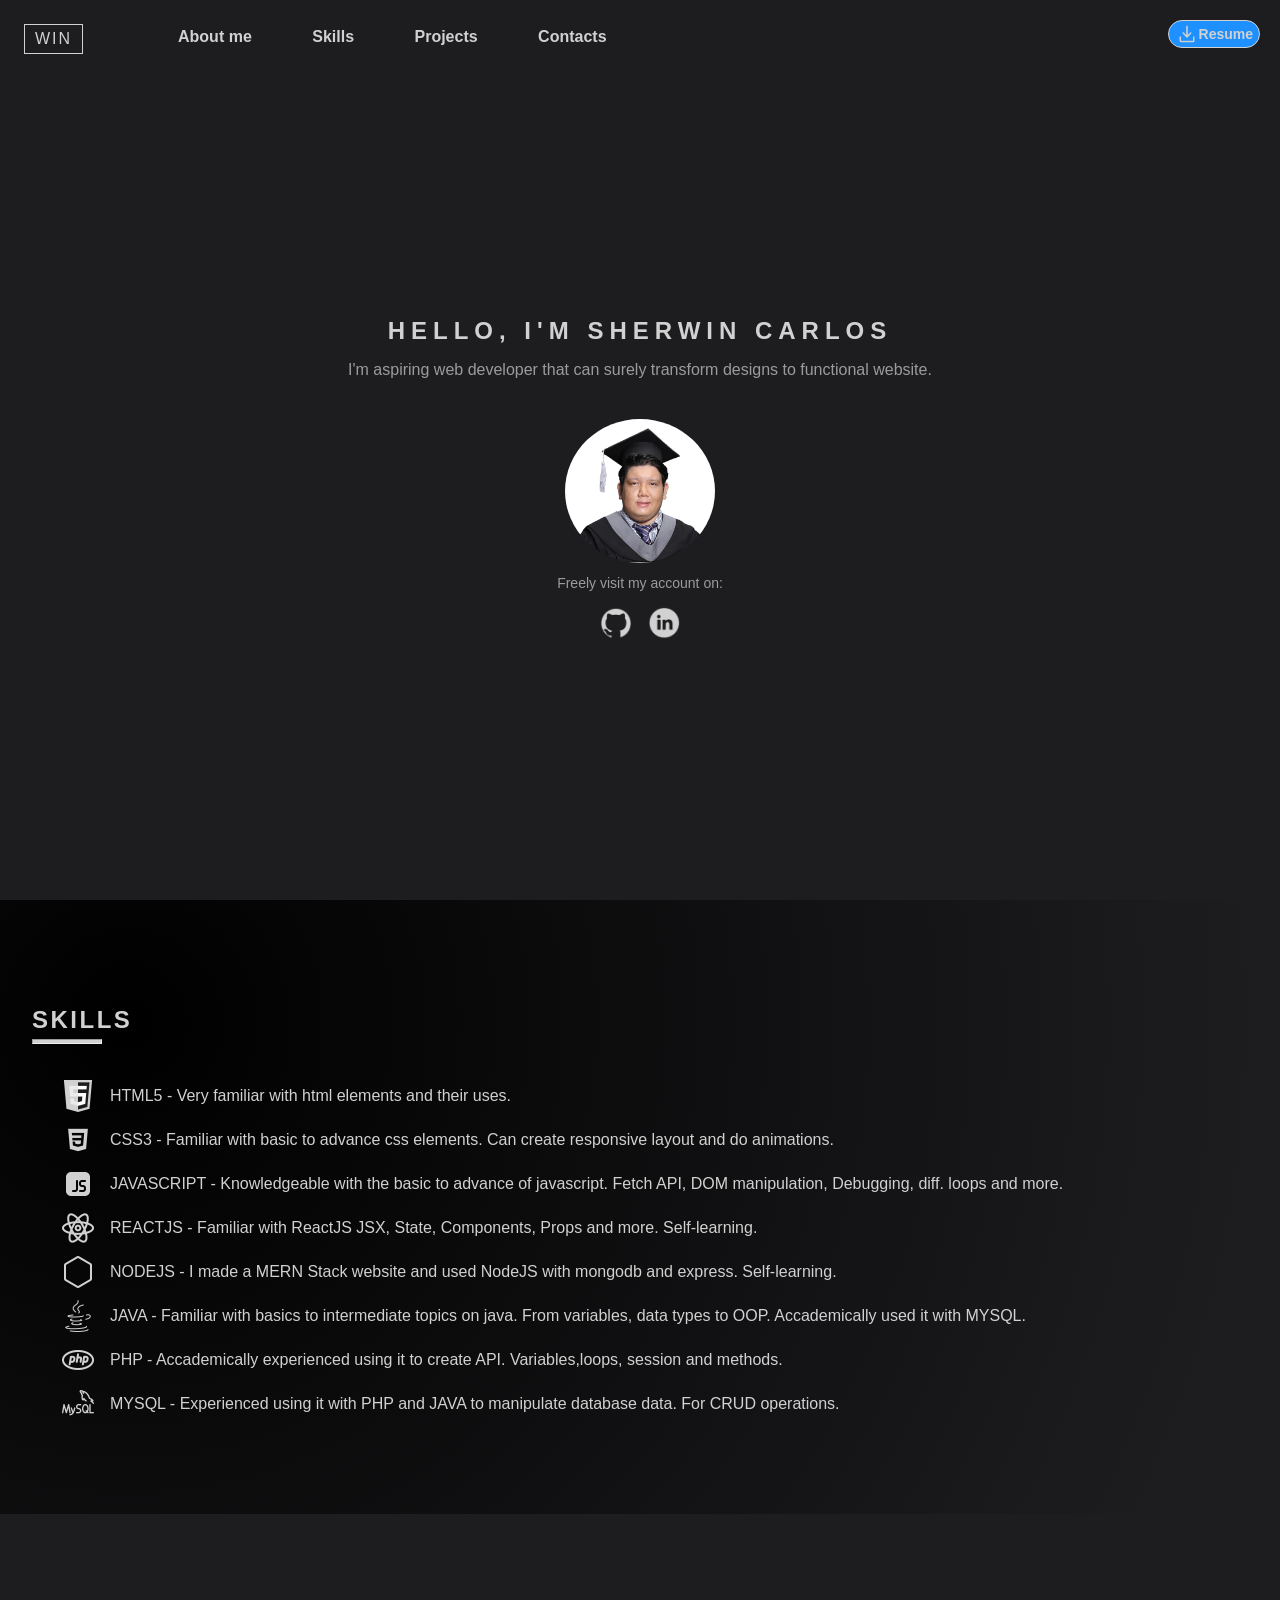
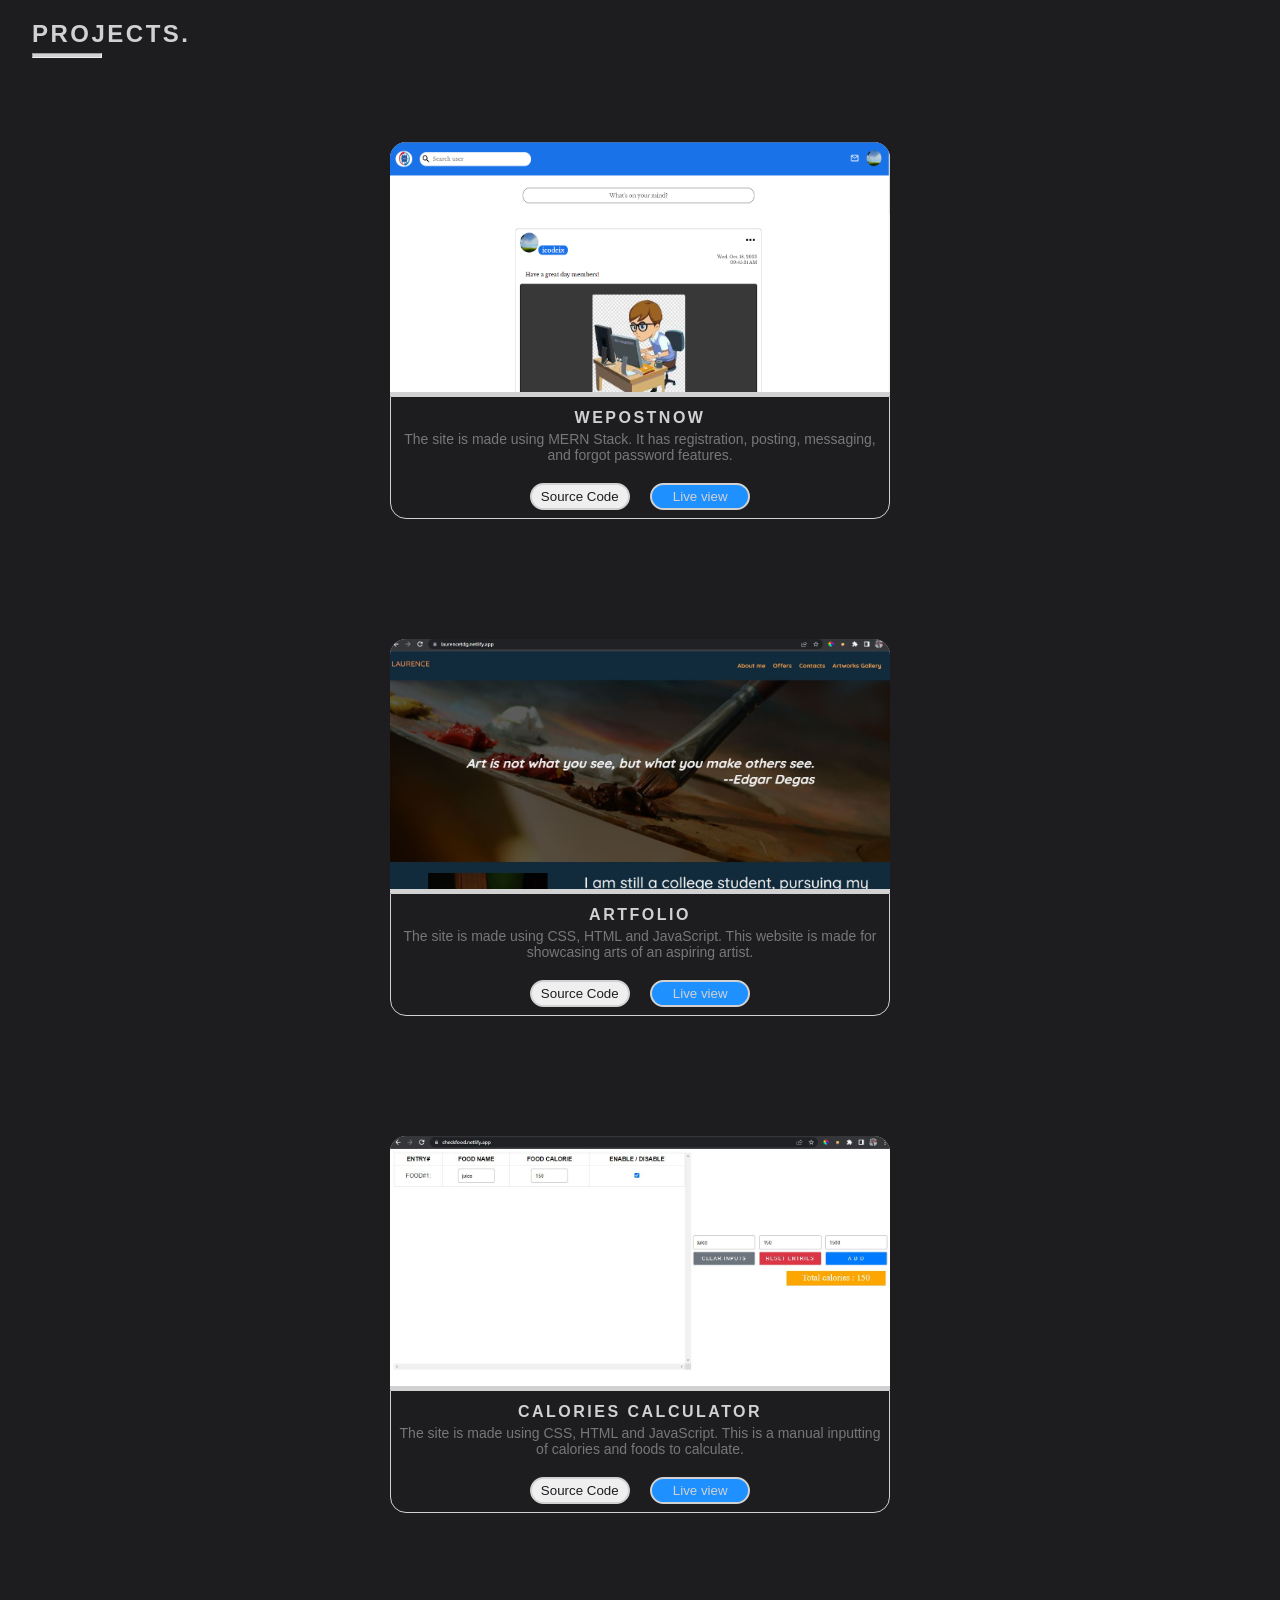
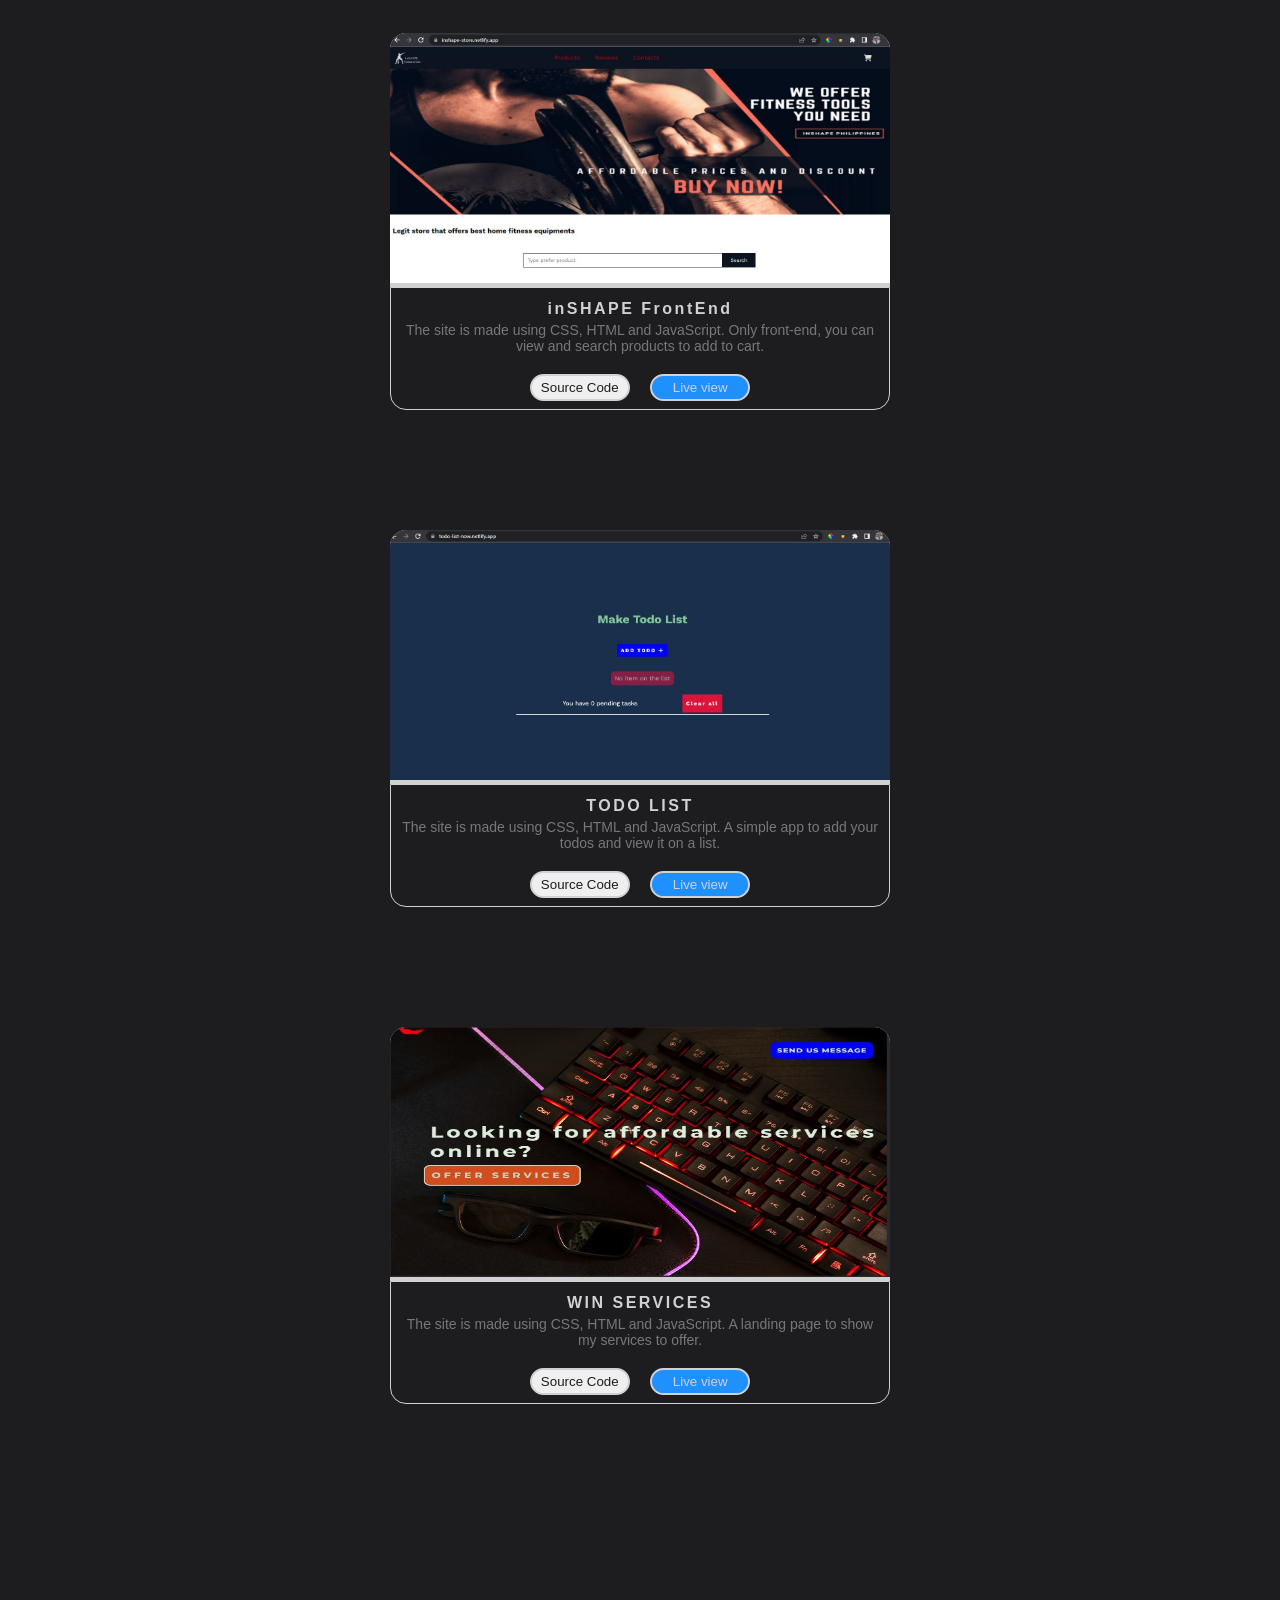
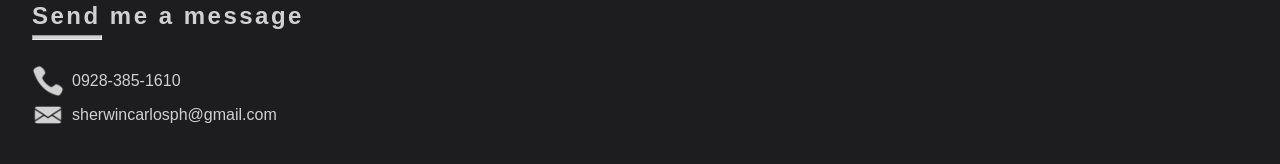
==== index.html @ 60fddaba "first commit" ====
<!DOCTYPE html>
<html lang="en">

<head>
    <meta charset="UTF-8">
    <meta name="viewport" content="width=device-width, initial-scale=1.0">
    <link rel="stylesheet" href="style.css">
    <title>Win's Portfolio</title>
</head>

<body>
    <div class="main-container">
        <div class="ring-container">
            <div class="ring">Loading
                <span></span>
            </div>
        </div>
        <div class="content">
            <header>
                <div class="logo-container">
                    <span class="logo">Win</span>
                </div>
                <div class="hamburger-container" id="hamburgerIcon">
                    <img src="icons/hamburger.png" alt="menu icon" />
                </div>
                <nav class="navMenu">
                    <a href="#">About me</a>
                    <a href="#skills">Skills</a>
                    <a href="#projects">Projects</a>
                    <a href="#contacts">Contacts</a>
                </nav>
                <div class="resume-link">
                    <img src="dload.png" alt="download icon" />
                    <span>Resume</span>
                </div>

            </header>
            <div class="hero-page">
                <h1>HELLO, I'M SHERWIN CARLOS</h1>
                <p>I'm aspiring web developer that can surely transform designs to functional website.
                </p>
                <div class="hero-img">
                    <img src="frame1.png" alt="sherwin image">
                </div>
                <div class="social-links-container">
                    <p>Freely visit my account on:</p>
                    <div class="social-links">
                        <a href="https://github.com/iCodeIX" target="_blank">
                            <img src="github.png" alt="github link" />
                        </a>
                        <a href="https://www.linkedin.com/in/sherwincarlos0926/" target="_blank">
                            <img src="linkedin.png" alt="linkedin link" />
                        </a>
                    </div>

                </div>
            </div>
            <div class="skills-section" id="skills">
                <div class="skills-container">
                    <h2>
                        SKILLS
                        <hr>
                    </h2>
                    <ul class="skills-list">
                        <li class="skill-item">
                            <img src="icons/html.png" alt="html icon">
                            <span class="skill-text">HTML5 - Very familiar with html elements and their uses.</span>
                        </li>
                        <li class="skill-item">
                            <img src="icons/css.png" alt="css icon">
                            <span class="skill-text">CSS3 - Familiar with basic to advance css elements. Can create
                                responsive layout and do animations.</span>
                        </li>
                        <li class="skill-item">
                            <img src="icons/javascript.png" alt="javascript icon">
                            <span class="skill-text">JAVASCRIPT - Knowledgeable with the basic to advance of javascript.
                                Fetch API, DOM manipulation, Debugging, diff. loops and more. </span>
                        </li>
                        <li class="skill-item">
                            <img src="icons/react.png" alt="react icon">
                            <span class="skill-text">REACTJS - Familiar with ReactJS JSX, State, Components, Props and
                                more. Self-learning.</span>
                        </li>
                        <li class="skill-item">
                            <img src="icons/nodejs.png" alt="nodejs icon">
                            <span class="skill-text">NODEJS - I made a MERN Stack website and used NodeJS with mongodb
                                and express. Self-learning.</span>
                        </li>
                        <li class="skill-item">
                            <img src="icons/java.png" alt="java icon">
                            <span class="skill-text">JAVA - Familiar with basics to intermediate topics on java. From
                                variables, data types to OOP. Accademically used it with
                                MYSQL.</span>
                        </li>
                        <li class="skill-item">
                            <img src="icons/php.png" alt="php icon">
                            <span class="skill-text">PHP - Accademically experienced using it to create API.
                                Variables,loops, session and methods. </span>
                        </li>
                        <li class="skill-item">
                            <img src="icons/mysql.png" alt="mysql icon">
                            <span class="skill-text">MYSQL - Experienced using it with PHP and JAVA to manipulate
                                database data. For CRUD operations. </span>
                        </li>
                    </ul>
                </div>

            </div>
            <div class="projects-section" id="projects">
                <div class="projects-container">
                    <h2>
                        PROJECTS.
                        <hr>
                    </h2>

                    <ul class="projects-list">
                        <li class="project-item">
                            <div class="project-image">
                                <img src="projects/wepostimg.PNG" alt="wepostnow project image">
                            </div>
                            <div class="project-desc">
                                <p class="project-title">
                                    WEPOSTNOW
                                </p>
                                <p class="project-text">
                                    The site is made using MERN Stack. It has registration, posting, messaging, and
                                    forgot password features.
                                </p>
                                <div class="project-buttons">
                                    <button class="github-link">
                                        <a href="https://github.com/iCodeIX/wepostnow-frontend" target="_blank">
                                            Source Code
                                        </a>
                                    </button>
                                    <button class="visit-link">
                                        <a href="https://wepostnow.onrender.com/" target="_blank">
                                            Live view
                                        </a>
                                    </button>
                                </div>
                            </div>
                        </li>
                        <li class="project-item">
                            <div class="project-image">
                                <img src="projects/artworkspage.JPG" alt="artwork project image">
                            </div>
                            <div class="project-desc">
                                <p class="project-title">
                                    ARTFOLIO
                                </p>
                                <p class="project-text">
                                    The site is made using CSS, HTML and JavaScript. This website is made for showcasing
                                    arts of an aspiring artist.
                                </p>
                                <div class="project-buttons">
                                    <button class="github-link">
                                        <a href="https://github.com/iCodeIX/art" target="_blank">
                                            Source Code
                                        </a>
                                    </button>
                                    <button class="visit-link">
                                        <a href="https://laurencetdg.netlify.app/" target="_blank">
                                            Live view
                                        </a>
                                    </button>
                                </div>
                            </div>
                        </li>
                        <li class="project-item">
                            <div class="project-image">
                                <img src="projects/foodcheck.JPG" alt="foodcheck project image">
                            </div>
                            <div class="project-desc">
                                <p class="project-title">
                                    CALORIES CALCULATOR
                                </p>
                                <p class="project-text">
                                    The site is made using CSS, HTML and JavaScript. This is a manual inputting of
                                    calories and foods to calculate.
                                </p>
                                <div class="project-buttons">
                                    <button class="github-link">
                                        <a href="https://github.com/iCodeIX/foodcheck" target="_blank">
                                            Source Code
                                        </a>
                                    </button>
                                    <button class="visit-link">
                                        <a href="https://checkfood.netlify.app/" target="_blank">
                                            Live view
                                        </a>
                                    </button>
                                </div>
                            </div>
                        </li>
                        <li class="project-item">
                            <div class="project-image">
                                <img src="projects/inshape.JPG" alt="inshape project image">
                            </div>
                            <div class="project-desc">
                                <p class="project-title">
                                    inSHAPE FrontEnd
                                </p>
                                <p class="project-text">
                                    The site is made using CSS, HTML and JavaScript. Only front-end, you can view and
                                    search products to add to cart.
                                </p>
                                <div class="project-buttons">
                                    <button class="github-link">
                                        <a href="https://github.com/iCodeIX/shop" target="_blank">
                                            Source Code
                                        </a>
                                    </button>
                                    <button class="visit-link">
                                        <a href="https://inshape-store.netlify.app" target="_blank">
                                            Live view
                                        </a>
                                    </button>
                                </div>
                            </div>
                        </li>
                        <li class="project-item">
                            <div class="project-image">
                                <img src="projects/todolist.JPG" alt="todolist project image">
                            </div>
                            <div class="project-desc">
                                <p class="project-title">
                                    TODO LIST
                                </p>
                                <p class="project-text">
                                    The site is made using CSS, HTML and JavaScript. A simple app to add your todos and
                                    view it on a list.
                                </p>
                                <div class="project-buttons">
                                    <button class="github-link">
                                        <a href="https://github.com/iCodeIX/todolist" target="_blank">
                                            Source Code
                                        </a>
                                    </button>
                                    <button class="visit-link">
                                        <a href="https://todo-list-now.netlify.app/" target="_blank">
                                            Live view
                                        </a>
                                    </button>
                                </div>
                            </div>
                        </li>
                        <li class="project-item">
                            <div class="project-image">
                                <img src="projects/winservices.JPG" alt="win services project image">
                            </div>
                            <div class="project-desc">
                                <p class="project-title">
                                    WIN SERVICES
                                </p>
                                <p class="project-text">
                                    The site is made using CSS, HTML and JavaScript. A landing page to show my services
                                    to offer.
                                <div class="project-buttons">
                                    <button class="github-link">
                                        <a href="https://github.com/iCodeIX/art" target="_blank">
                                            Source Code
                                        </a>
                                    </button>
                                    <button class="visit-link">
                                        <a href="https://laurencetdg.netlify.app/" target="_blank">
                                            Live view
                                        </a>
                                    </button>
                                </div>
                            </div>
                        </li>
                    </ul>
                </div>


            </div>
            <div class="contacts-section" id="contacts">
                <h2>
                    Send me a message
                    <hr>
                </h2>
                <ul class="contacts-list">
                    <li class="contact-item">
                        <img src="icons/phone.png" alt="phone number" />
                        <span>0928-385-1610</span>
                    </li>
                    <li class="contact-item">
                        <img src="icons/email.png" alt="email address" />
                        <span>sherwincarlosph@gmail.com</span>
                    </li>
                </ul>
            </div>
        </div>

    </div>
    <script src="scripts.js"></script>
</body>

</html>
---- style.css ----
*,
html {
    padding: 0;
    margin: 0;
    box-sizing: border-box;
}

body {
    color: #d1d1d1;
    background: #1d1d20;
    font-family: "eurostile", sans-serif;

}

.main-container {}


header {
    display: flex;
    align-items: center;
    justify-content: space-between;
    padding: 24px;
    position: fixed;
    width: 100%;
    z-index: 10;
    background: #1d1d20;
}


.logo {
    letter-spacing: 2px;
    text-transform: uppercase;
    animation: rotateElement 5s infinite;
    color: #d1d1d1;
    background: #1d1d20;
    display: block;
    padding: 5px 10px;
    border: 1px solid #d1d1d1;
}

@keyframes rotateElement {
    50% {
        transform: rotate(10deg);
    }
}

.hamburger-container img {
    width: 32px;
}

.navMenu {
    /* display: none; */
    display: none;
    flex-direction: column;
    position: absolute;
    align-items: center;
    justify-content: center;
    right: 0;
    top: 54px;
    width: 50%;
    background: #1d1d20;
}


.showNavMenu {
    display: flex;
}

nav a {
    display: inline-block;
    color: #d1d1d1;
    text-decoration: none;
    padding: 16px;
    font-size: 16px;
    font-weight: 600;
    margin: 12px;
}

.resume-link {
    display: flex;
    align-items: center;
    justify-content: center;
    border-radius: 16px;
    border: 1px solid #d1d1d1;
    padding: 2px 6px 2px 6px;
    background: #1e90ff;
    font-weight: 600;
    cursor: pointer;
    position: absolute;
    bottom: 30px;
    right: 80px;
}

.resume-link img {
    width: 24px;
}

.resume-link span {
    font-size: 14px;
}

/* hero page */

.hero-page {
    display: flex;
    flex-direction: column;
    align-items: center;
    justify-content: center;
    min-height: 100vh;
    padding: 60px 12px 0 12px;
    text-align: center;

}

.hero-page h1 {
    margin: 8px;
    letter-spacing: 6px;
    font-size: 24px;

}

.hero-page p {
    margin: 8px;
    opacity: 0.7;
    font-size: 16px;
}

.hero-img {
    margin: 32px 0 0 0;
}

.hero-img img {
    width: 150px;
    border-radius: 50%;
}

.social-links-container p {
    font-size: 14px;
}

.social-links {
    display: flex;
    align-items: center;
    justify-content: center;
}

.social-links a {
    display: block;
    margin: 8px;
}

.social-links a img {
    width: 32px;
}


/* Skills section */

h2 {
    font-size: 24px;
    letter-spacing: 2.5px;
    display: inline-block;
    margin: 24px 0;
}

.skills-section {
    background: radial-gradient(circle at 10% 20%, rgb(0, 0, 0) 0%, rgb(29, 29, 32) 90.2%);
    padding: 32px;
}

.skills-container {
    padding: 50px 0;
}

.skills-list {
    padding: 0 30px;
}

.skill-item {
    margin: 12px 0;
    display: flex;
    align-items: center;
}

.skill-item img {
    width: 32px;
}

.skill-text {
    margin: 0 16px;
}

/* projects section */

.projects-section {
    background: #1d1d20;
    padding: 32px;
}

.projects-container {
    padding: 50px 0;
}



h2 hr {
    width: 70px;
    height: 5px;
    background: #d1d1d1;
    margin: 5px 0 0 0;
}



ul {
    list-style: none;
}

.projects-list {
    display: flex;
    justify-content: space-between;
    align-items: center;
    justify-content: center;
    width: 100%;
    flex-wrap: wrap;
}

.project-item {
    width: 400px;
    margin: 40px 20px;
}

.project-image {
    border-radius: 16px 16px 0 0;
    background: #d1d1d1;

}

.project-image img {
    width: 100%;
    height: 150px;
    border-radius: 16px 16px 0 0;
}

.project-desc {
    background: #1d1d20;
    padding: 8px;
    text-align: center;
    border-radius: 0 0 16px 16px;
    position: relative;
    border: 1px solid #d1d1d1;
}

.project-title {
    font-size: 16px;
    color: #d1d1d1;
    font-weight: 600;
    letter-spacing: 2.5px;
    margin: 4px;
}

.project-text {
    font-size: 14px;
    color: #d1d1d1;
    opacity: 0.5;
}

.project-buttons {
    margin: 20px 0 0 0;
}

.project-buttons button {
    cursor: pointer;
    outline: none;
    border: 2px solid #d1d1d1;
    border-radius: 16px;
    padding: 4px 8px;
    width: 100px;
    margin: 0 8px;
}

.project-buttons button:hover {
    opacity: 0.8;
}

.github-link a {
    color: #1d1d20;
    text-decoration: none;
}

.visit-link {
    background: #1e90ff;
}

.visit-link a {
    color: #d1d1d1;
    text-decoration: none;
}

/* contacts section */

.contacts-section {
    padding: 32px;
}

.contact-item {
    display: flex;
    align-items: center;

}

.contact-item img {
    width: 32px;
}

.contact-item span {
    font-size: 16px;
    margin: 8px;
}

/*ring loading */


.content {}

.ring-container {
    z-index: 99;
    left: 0;
    top: 0;
    width: 100%;
    min-height: 100vh;
    position: fixed;
    background: #1d1d20;
    animation: removeRing 0s ease-in 3s forwards;
}


@keyframes removeRing {
    from {
        display: block;
    }

    to {
        display: none;
    }
}


.ring {
    position: absolute;
    top: 50%;
    left: 50%;
    transform: translate(-50%, -50%);
    width: 150px;
    height: 150px;
    background: #1d1d20;
    border: 3px solid #3c3c3c;
    border-radius: 50%;
    text-align: center;
    line-height: 150px;
    font-family: sans-serif;
    font-size: 20px;
    color: #d1d1d1;
    letter-spacing: 4px;
    text-transform: uppercase;
    text-shadow: 0 0 10px #d1d1d1;
    box-shadow: 0 0 20px rgba(0, 0, 0, .5);
}

.ring:before {
    content: '';
    position: absolute;
    top: -3px;
    left: -3px;
    width: 100%;
    height: 100%;
    border: 3px solid transparent;
    border-top: 3px solid #d1d1d1;
    border-right: 3px solid #d1d1d1;
    border-radius: 50%;
    animation: animateC 2s linear infinite;
}

.ring span {
    display: block;
    position: absolute;
    top: calc(50% - 2px);
    left: 50%;
    width: 50%;
    height: 4px;
    background: transparent;
    transform-origin: left;
    animation: animate 2s linear infinite;
}

.ring span:before {
    content: '';
    position: absolute;
    width: 16px;
    height: 16px;
    border-radius: 50%;
    background: #d1d1d1;
    top: -6px;
    right: -8px;
    box-shadow: 0 0 20px #d1d1d1;
}

@keyframes animateC {
    0% {
        transform: rotate(0deg);
    }

    100% {
        transform: rotate(360deg);
    }
}

@keyframes animate {
    0% {
        transform: rotate(45deg);
    }

    100% {
        transform: rotate(405deg);
    }
}

/* desktop view */

@media (min-width: 768px) {


    .project-item {
        padding: 20px 50px;
        width: 600px;
        margin: 40px 20px;
    }

    .project-image img {
        height: 250px;
    }

        
    .hamburger-container {
        display: none;
    }

    .navMenu {
        display: block;
        left: 150px;
        top: 0;
        width: 100%;
    }

    .resume-link {
        position: absolute;
        top:20px;
        right: 20px;
    }

}
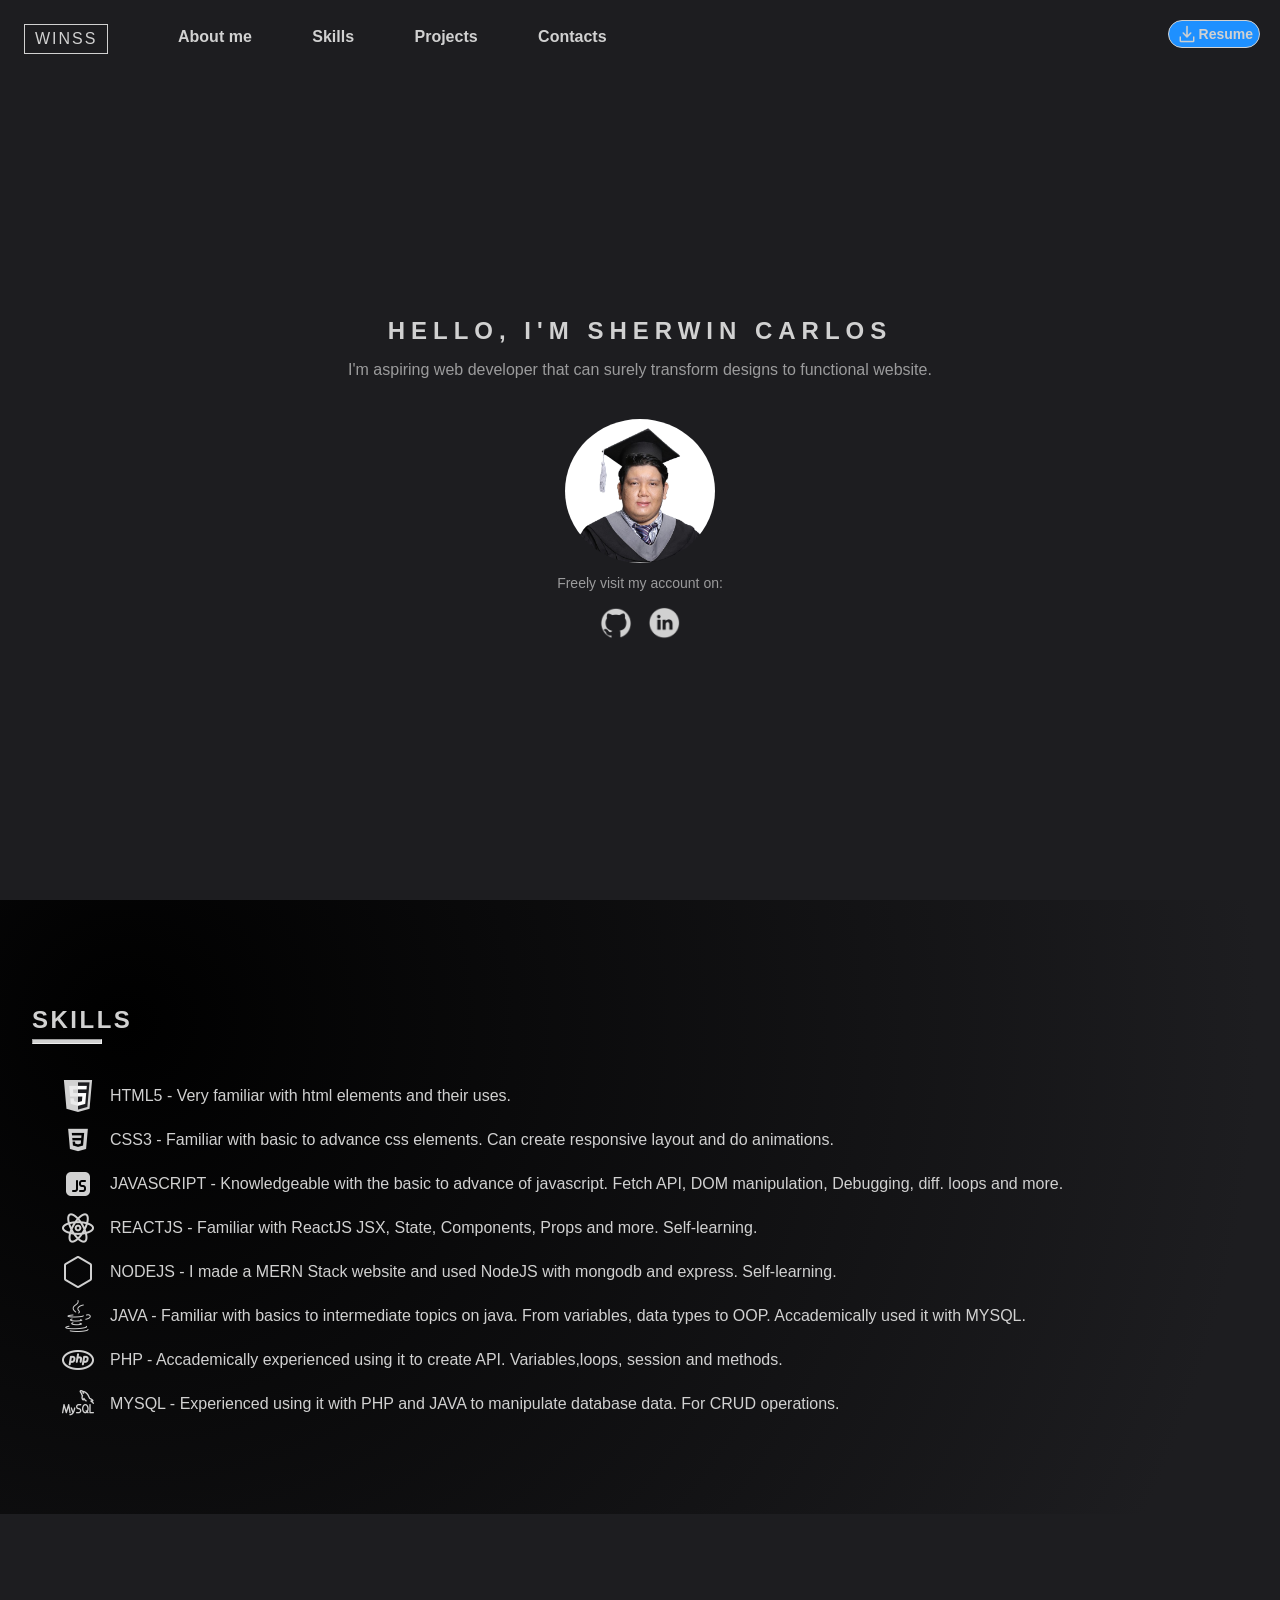
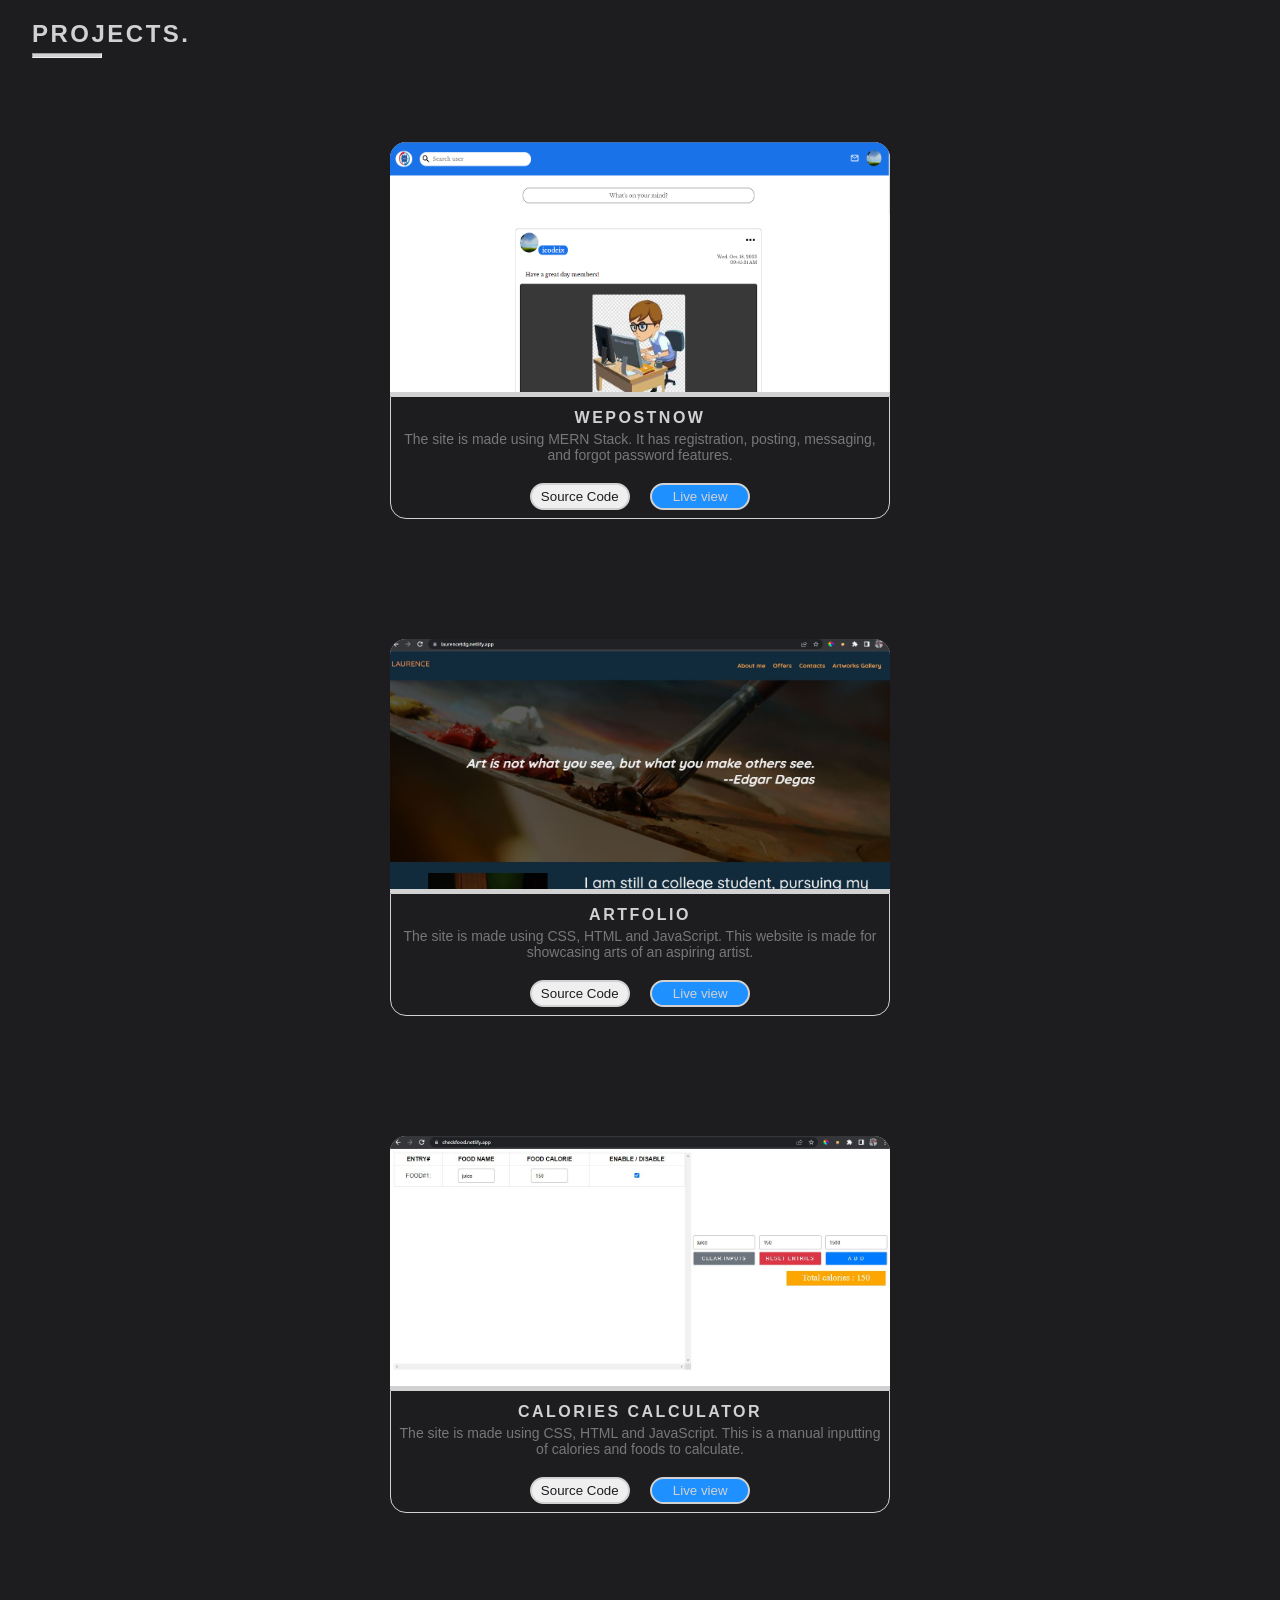
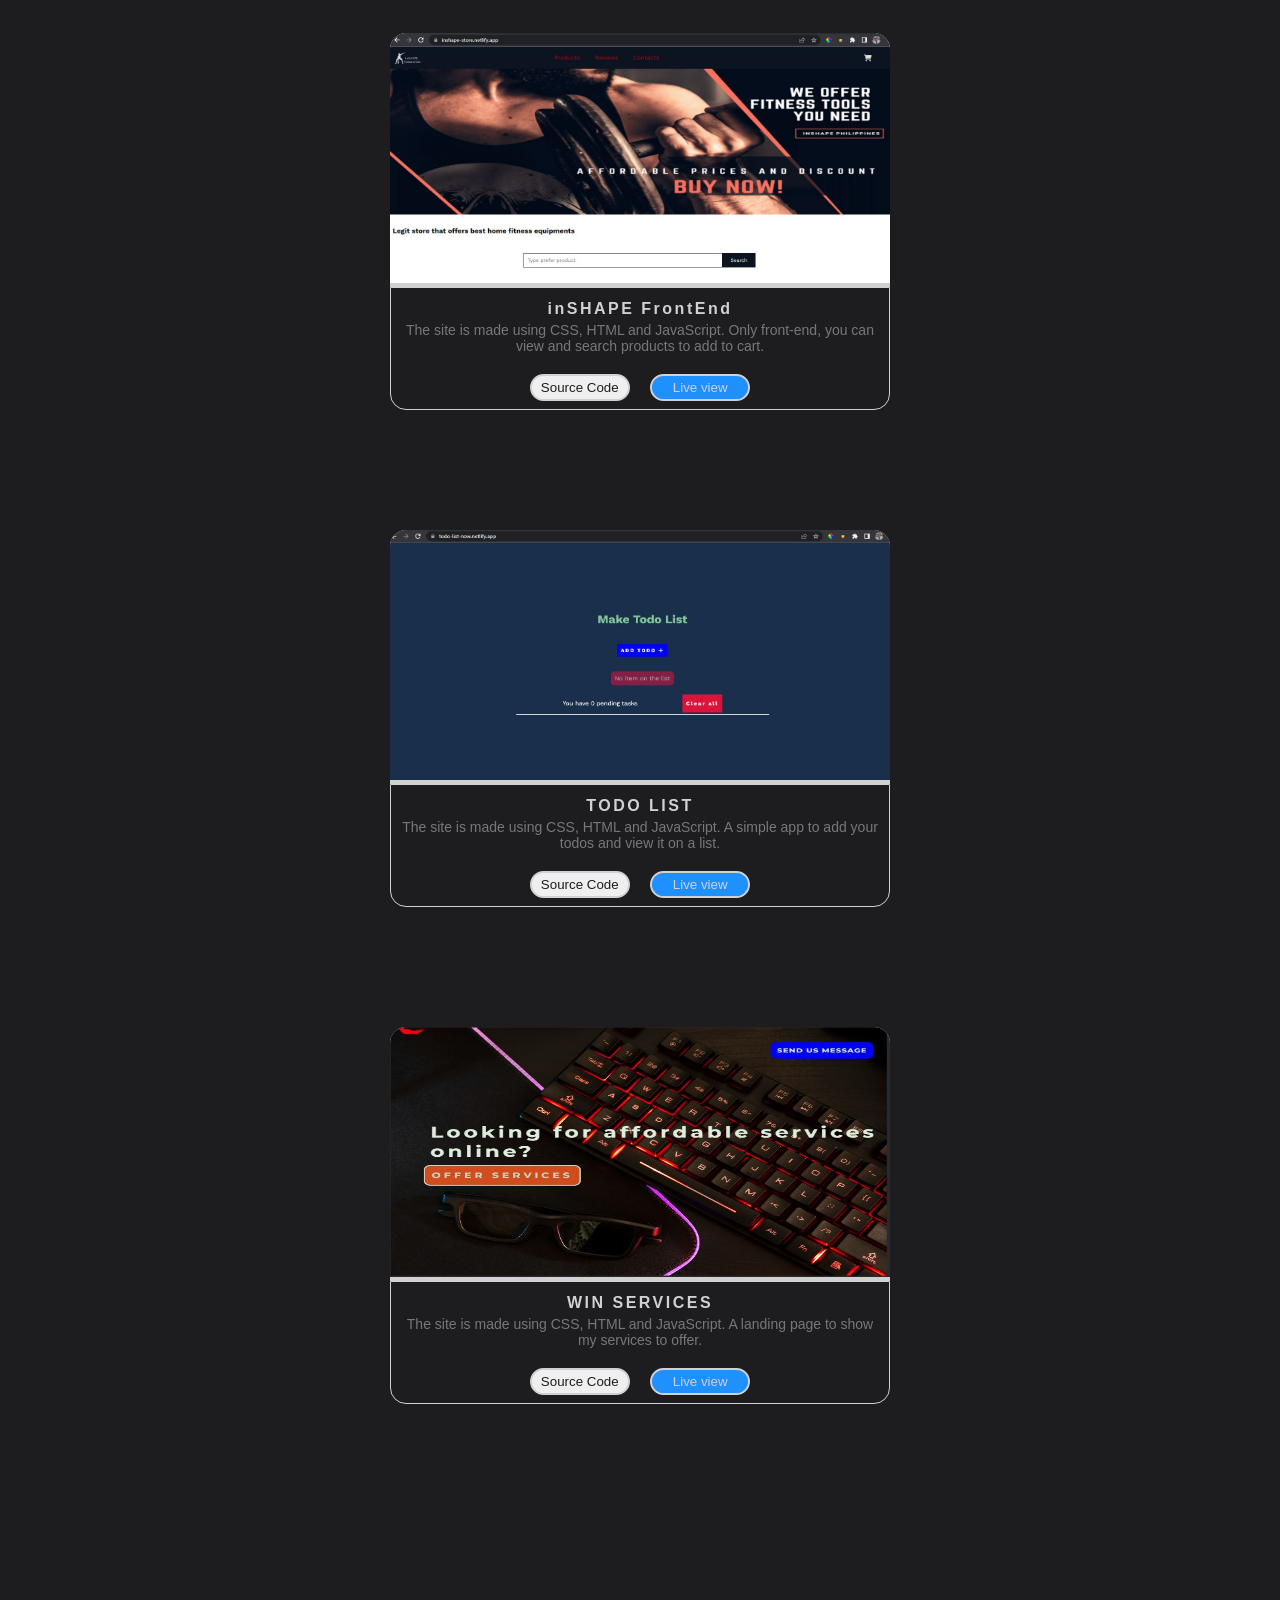
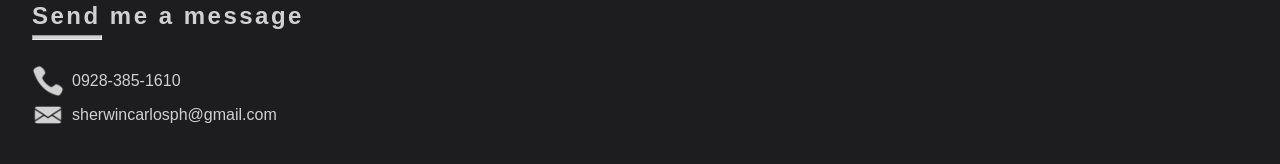
==== commit 73e1edcc: "try only" ====
--- a/index.html
+++ b/index.html
@@ -4,7 +4,7 @@
 <head>
     <meta charset="UTF-8">
     <meta name="viewport" content="width=device-width, initial-scale=1.0">
-    <link rel="stylesheet" href="style.css">
+    <link rel="stylesheet" href="styles/style.css">
     <title>Win's Portfolio</title>
 </head>
 
@@ -18,7 +18,7 @@
         <div class="content">
             <header>
                 <div class="logo-container">
-                    <span class="logo">Win</span>
+                    <span class="logo">Winss</span>
                 </div>
                 <div class="hamburger-container" id="hamburgerIcon">
                     <img src="icons/hamburger.png" alt="menu icon" />
@@ -30,8 +30,10 @@
                     <a href="#contacts">Contacts</a>
                 </nav>
                 <div class="resume-link">
-                    <img src="dload.png" alt="download icon" />
-                    <span>Resume</span>
+                    <img src="icons/dload.png" alt="download icon" />
+                    <a href="/files/sherwincarlos_cv.pdf" download>
+                        <span>Resume</span>
+                    </a>
                 </div>
 
             </header>
@@ -40,16 +42,16 @@
                 <p>I'm aspiring web developer that can surely transform designs to functional website.
                 </p>
                 <div class="hero-img">
-                    <img src="frame1.png" alt="sherwin image">
+                    <img src="images/myphoto.png" alt="sherwin image">
                 </div>
                 <div class="social-links-container">
                     <p>Freely visit my account on:</p>
                     <div class="social-links">
                         <a href="https://github.com/iCodeIX" target="_blank">
-                            <img src="github.png" alt="github link" />
+                            <img src="icons/github.png" alt="github link" />
                         </a>
                         <a href="https://www.linkedin.com/in/sherwincarlos0926/" target="_blank">
-                            <img src="linkedin.png" alt="linkedin link" />
+                            <img src="icons/linkedin.png" alt="linkedin link" />
                         </a>
                     </div>
 
@@ -262,7 +264,7 @@
                                         </a>
                                     </button>
                                     <button class="visit-link">
-                                        <a href="https://laurencetdg.netlify.app/" target="_blank">
+                                        <a href="https://win-services.netlify.app/" target="_blank">
                                             Live view
                                         </a>
                                     </button>
@@ -293,7 +295,7 @@
         </div>
 
     </div>
-    <script src="scripts.js"></script>
+    <script src="scripts/scripts.js"></script>
 </body>
 
-</html>+</html>
--- a/styles/style.css
+++ b/styles/style.css
@@ -0,0 +1,468 @@
+:root {
+    --white-color: #d1d1d1;
+    --black-color: #1d1d20;
+}
+
+*,
+html {
+    padding: 0;
+    margin: 0;
+    box-sizing: border-box;
+}
+
+body {
+    color: var(--white-color);
+    background: var(--black-color);
+    font-family: "eurostile", sans-serif;
+
+}
+
+.main-container {}
+
+
+header {
+    display: flex;
+    align-items: center;
+    justify-content: space-between;
+    padding: 24px;
+    position: fixed;
+    width: 100%;
+    z-index: 10;
+    background: var(--black-color);
+}
+
+
+.logo {
+    letter-spacing: 2px;
+    text-transform: uppercase;
+    animation: rotateElement 5s infinite;
+    color: var(--white-color);
+    background: var(--black-color);
+    display: block;
+    padding: 5px 10px;
+    border: 1px solid var(--white-color);
+}
+
+@keyframes rotateElement {
+    50% {
+        transform: rotate(10deg);
+    }
+}
+
+.hamburger-container img {
+    width: 32px;
+}
+
+.navMenu {
+    /* display: none; */
+    display: none;
+    flex-direction: column;
+    position: absolute;
+    align-items: center;
+    justify-content: center;
+    right: 0;
+    top: 54px;
+    width: 50%;
+    background: var(--black-color);
+}
+
+
+.showNavMenu {
+    display: flex;
+}
+
+nav a {
+    display: inline-block;
+    color: var(--white-color);
+    text-decoration: none;
+    padding: 16px;
+    font-size: 16px;
+    font-weight: 600;
+    margin: 12px;
+}
+
+.resume-link {
+    display: flex;
+    align-items: center;
+    justify-content: center;
+    border-radius: 16px;
+    border: 1px solid #d1d1d1;
+    padding: 2px 6px 2px 6px;
+    background: #1e90ff;
+    font-weight: 600;
+    cursor: pointer;
+    position: absolute;
+    bottom: 30px;
+    right: 80px;
+}
+
+.resume-link img {
+    width: 24px;
+}
+
+.resume-link a {
+    font-size: 14px;
+    color: var(--white-color);
+    text-decoration: none;
+}
+
+/* hero page */
+
+.hero-page {
+    display: flex;
+    flex-direction: column;
+    align-items: center;
+    justify-content: center;
+    min-height: 100vh;
+    padding: 60px 12px 0 12px;
+    text-align: center;
+
+}
+
+.hero-page h1 {
+    margin: 8px;
+    letter-spacing: 6px;
+    font-size: 24px;
+
+}
+
+.hero-page p {
+    margin: 8px;
+    opacity: 0.7;
+    font-size: 16px;
+}
+
+.hero-img {
+    margin: 32px 0 0 0;
+}
+
+.hero-img img {
+    width: 150px;
+    border-radius: 50%;
+}
+
+.social-links-container p {
+    font-size: 14px;
+}
+
+.social-links {
+    display: flex;
+    align-items: center;
+    justify-content: center;
+}
+
+.social-links a {
+    display: block;
+    margin: 8px;
+}
+
+.social-links a img {
+    width: 32px;
+}
+
+
+/* Skills section */
+
+h2 {
+    font-size: 24px;
+    letter-spacing: 2.5px;
+    display: inline-block;
+    margin: 24px 0;
+}
+
+.skills-section {
+    background: radial-gradient(circle at 10% 20%, rgb(0, 0, 0) 0%, rgb(29, 29, 32) 90.2%);
+    padding: 32px;
+}
+
+.skills-container {
+    padding: 50px 0;
+}
+
+.skills-list {
+    padding: 0 30px;
+}
+
+.skill-item {
+    margin: 12px 0;
+    display: flex;
+    align-items: center;
+}
+
+.skill-item img {
+    width: 32px;
+}
+
+.skill-text {
+    margin: 0 16px;
+}
+
+/* projects section */
+
+.projects-section {
+    background: var(--black-color);
+    padding: 32px;
+}
+
+.projects-container {
+    padding: 50px 0;
+}
+
+
+
+h2 hr {
+    width: 70px;
+    height: 5px;
+    background: var(--white-color);
+    margin: 5px 0 0 0;
+}
+
+
+
+ul {
+    list-style: none;
+}
+
+.projects-list {
+    display: flex;
+    justify-content: space-between;
+    align-items: center;
+    justify-content: center;
+    width: 100%;
+    flex-wrap: wrap;
+}
+
+.project-item {
+    width: 400px;
+    margin: 40px 20px;
+}
+
+.project-image {
+    border-radius: 16px 16px 0 0;
+    background: var(--white-color)
+
+}
+
+.project-image img {
+    width: 100%;
+    height: 150px;
+    border-radius: 16px 16px 0 0;
+}
+
+.project-desc {
+    background: var(--black-color);
+    padding: 8px;
+    text-align: center;
+    border-radius: 0 0 16px 16px;
+    position: relative;
+    border: 1px solid var(--white-color);
+}
+
+.project-title {
+    font-size: 16px;
+    color: var(--white-color);
+    font-weight: 600;
+    letter-spacing: 2.5px;
+    margin: 4px;
+}
+
+.project-text {
+    font-size: 14px;
+    color: var(--white-color);
+    opacity: 0.5;
+}
+
+.project-buttons {
+    margin: 20px 0 0 0;
+}
+
+.project-buttons button {
+    cursor: pointer;
+    outline: none;
+    border: 2px solid var(--white-color);
+    border-radius: 16px;
+    padding: 4px 8px;
+    width: 100px;
+    margin: 0 8px;
+}
+
+.project-buttons button:hover {
+    opacity: 0.8;
+}
+
+.github-link a {
+    color: var(--black-color);
+    text-decoration: none;
+}
+
+.visit-link {
+    background: #1e90ff;
+}
+
+.visit-link a {
+    color: var(--white-color);
+    text-decoration: none;
+}
+
+/* contacts section */
+
+.contacts-section {
+    padding: 32px;
+}
+
+.contact-item {
+    display: flex;
+    align-items: center;
+
+}
+
+.contact-item img {
+    width: 32px;
+}
+
+.contact-item span {
+    font-size: 16px;
+    margin: 8px;
+}
+
+/*ring loading */
+
+
+.content {}
+
+.ring-container {
+    z-index: 99;
+    left: 0;
+    top: 0;
+    width: 100%;
+    min-height: 100vh;
+    position: fixed;
+    background: var(--black-color);
+    animation: removeRing 0s ease-in 3s forwards;
+}
+
+
+@keyframes removeRing {
+    from {
+        display: block;
+    }
+
+    to {
+        display: none;
+    }
+}
+
+
+.ring {
+    position: absolute;
+    top: 50%;
+    left: 50%;
+    transform: translate(-50%, -50%);
+    width: 150px;
+    height: 150px;
+    background: var(--black-color);
+    border: 3px solid #3c3c3c;
+    border-radius: 50%;
+    text-align: center;
+    line-height: 150px;
+    font-family: sans-serif;
+    font-size: 20px;
+    color: var(--white-color);
+    letter-spacing: 4px;
+    text-transform: uppercase;
+    text-shadow: 0 0 10px #d1d1d1;
+    box-shadow: 0 0 20px rgba(0, 0, 0, .5);
+}
+
+.ring:before {
+    content: '';
+    position: absolute;
+    top: -3px;
+    left: -3px;
+    width: 100%;
+    height: 100%;
+    border: 3px solid transparent;
+    border-top: 3px solid #d1d1d1;
+    border-right: 3px solid #d1d1d1;
+    border-radius: 50%;
+    animation: animateC 2s linear infinite;
+}
+
+.ring span {
+    display: block;
+    position: absolute;
+    top: calc(50% - 2px);
+    left: 50%;
+    width: 50%;
+    height: 4px;
+    background: transparent;
+    transform-origin: left;
+    animation: animate 2s linear infinite;
+}
+
+.ring span:before {
+    content: '';
+    position: absolute;
+    width: 16px;
+    height: 16px;
+    border-radius: 50%;
+    background: #d1d1d1;
+    top: -6px;
+    right: -8px;
+    box-shadow: 0 0 20px #d1d1d1;
+}
+
+@keyframes animateC {
+    0% {
+        transform: rotate(0deg);
+    }
+
+    100% {
+        transform: rotate(360deg);
+    }
+}
+
+@keyframes animate {
+    0% {
+        transform: rotate(45deg);
+    }
+
+    100% {
+        transform: rotate(405deg);
+    }
+}
+
+/* desktop view */
+
+@media (min-width: 768px) {
+
+
+    .project-item {
+        padding: 20px 50px;
+        width: 600px;
+        margin: 40px 20px;
+    }
+
+    .project-image img {
+        height: 250px;
+    }
+
+        
+    .hamburger-container {
+        display: none;
+    }
+
+    .navMenu {
+        display: block;
+        left: 150px;
+        top: 0;
+        width: 100%;
+    }
+
+    .resume-link {
+        position: absolute;
+        top:20px;
+        right: 20px;
+    }
+
+}
